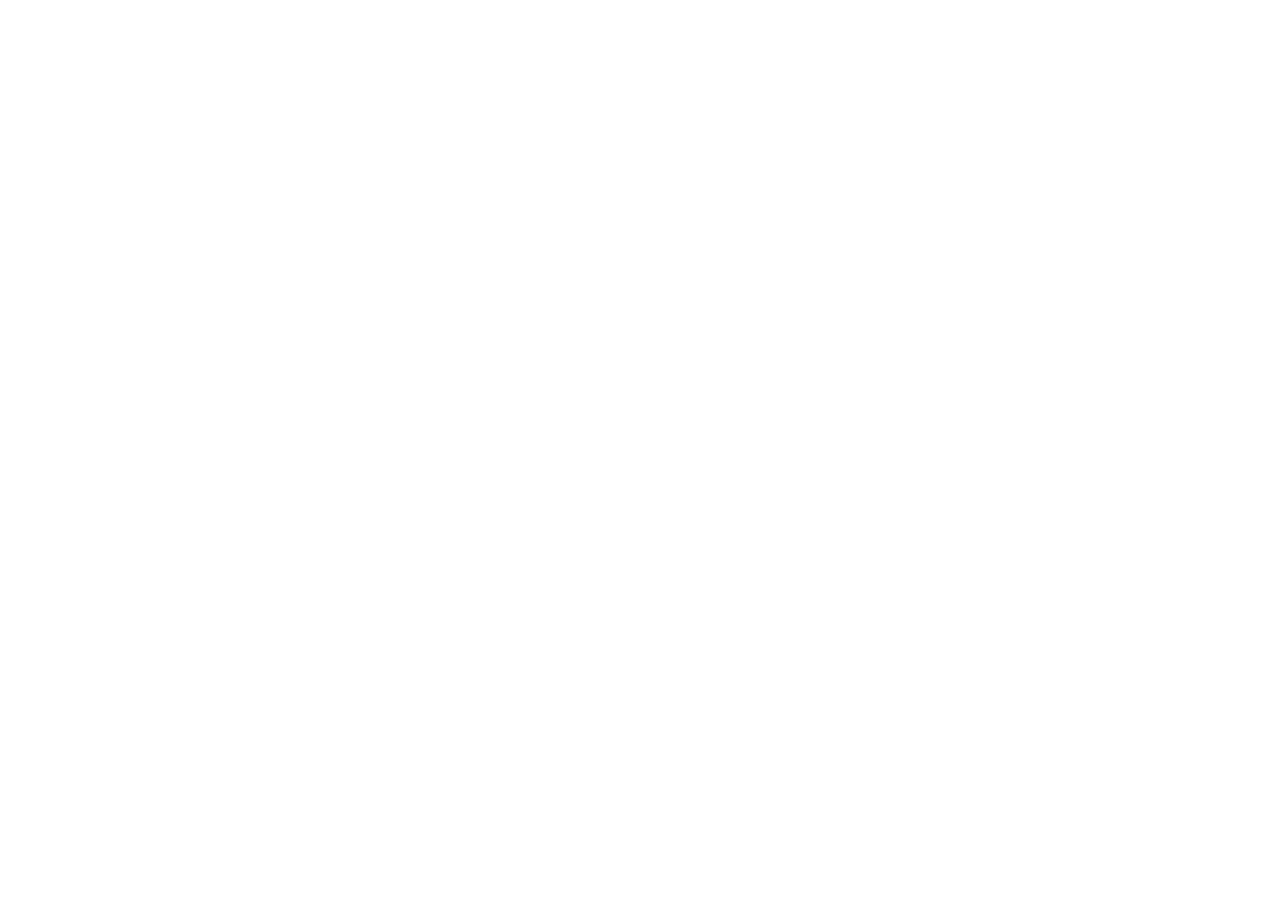
==== index.html @ f1419732 "global first commit" ====
<!DOCTYPE html>
<html lang="en">

<head>
    <meta charset="UTF-8">
    <meta name="viewport" content="width=device-width, initial-scale=1.0">
    <title>E-Charms Store</title>
    <link rel="stylesheet" href="./css/main.css">
</head>

<body>
    <div id="app"></div>

    <script src="./js/config.js"></script>
    <script type="module" src="./js/main.js"></script>
</body>

</html>
---- css/main.css ----
/* Utils */
@import url("./utils/variables.css");

/* Base */
@import url("./base/reset.css");
@import url("./base/typography.css");

/* Layout */
@import url("./layout/layout.css");

/* Components */
@import url("./components/button.css");
@import url("./components/card.css");
@import url("./components/modal.css");
@import url("./components/fashion-gallery.css");

/* Themes */
/* @import url("./themes/dark.css"); */
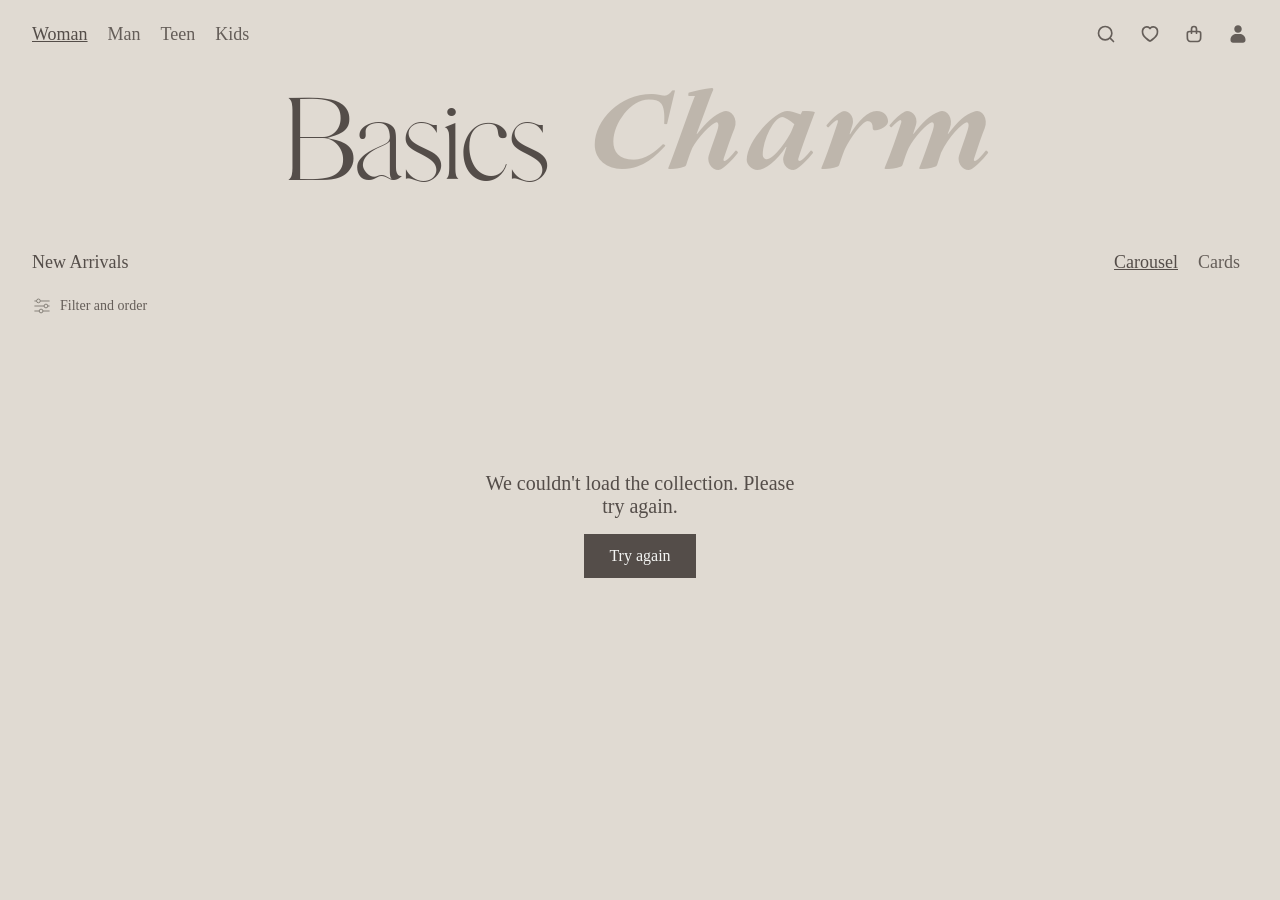
==== commit 093653c9: "feat: mobile-first responsive layout, shared shell and working bag Responsive - Fix horizontal overf" ====
--- a/index.html
+++ b/index.html
@@ -3,16 +3,37 @@
 
 <head>
     <meta charset="UTF-8">
-    <meta name="viewport" content="width=device-width, initial-scale=1.0">
+    <meta name="viewport" content="width=device-width, initial-scale=1.0, viewport-fit=cover">
+    <meta name="theme-color" content="#e0dad2">
+    <meta name="description" content="E-Charms Store: new arrivals in fashion.">
     <title>E-Charms Store</title>
-    <link rel="stylesheet" href="./css/main.css">
+
+    <link rel="preload" href="./assets/fonts/Gallient-Regular.woff2" as="font" type="font/woff2" crossorigin>
+    <link rel="preload" href="./assets/fonts/LovelaceText-Regular.woff2" as="font" type="font/woff2" crossorigin>
+
+    <!-- Utils -->
+    <link rel="stylesheet" href="./css/utils/variables.css">
+    <!-- Base -->
+    <link rel="stylesheet" href="./css/base/reset.css">
+    <link rel="stylesheet" href="./css/base/typography.css">
+    <!-- Layout -->
+    <link rel="stylesheet" href="./css/layout/layout.css">
+    <!-- Components -->
+    <link rel="stylesheet" href="./css/components/button.css">
+    <link rel="stylesheet" href="./css/components/card.css">
+    <link rel="stylesheet" href="./css/components/fashion-gallery.css">
+    <link rel="stylesheet" href="./css/components/favorites.css">
+    <link rel="stylesheet" href="./css/components/profile.css">
+    <link rel="stylesheet" href="./css/components/sheet.css">
+    <link rel="stylesheet" href="./css/components/toast.css">
 </head>
 
 <body>
     <div id="app"></div>
+    <noscript>E-Charms Store needs JavaScript to load the collection.</noscript>
 
     <script src="./js/config.js"></script>
     <script type="module" src="./js/main.js"></script>
 </body>
 
-</html>+</html>
--- a/css/utils/variables.css
+++ b/css/utils/variables.css
@@ -0,0 +1,42 @@
+:root {
+  /* Palette. Text colors are AA (>= 4.5:1) on --back-color. */
+  --back-color: #e0dad2;
+  --font-color: #544d49;
+  --soft-color: #655e59;
+  --other-color: #beb6ac;
+  --surface-color: #f4f5f3;
+  --line-color: rgba(99, 92, 89, 0.16);
+  --scrim-color: rgba(99, 92, 89, 0.22);
+  --shadow-color: #817b74;
+  --accent-color: #b6465f;
+  --alert-color: red;
+
+  /* Sizing */
+  --tap: 44px;
+  --gutter: clamp(16px, 2.5vw, 40px);
+  --gutter-wide: clamp(16px, 5vw, 72px);
+  --safe-bottom: env(safe-area-inset-bottom, 0px);
+  --tabbar-h: 0px;
+
+  /* Product grid, shared by the home grid and the favorites page */
+  --grid-cols: 4;
+  --grid-gap: 24px;
+
+  --motion: 420ms;
+}
+
+/* Breakpoints (media queries can't read custom properties):
+   tablet 900px, phone 560px, grid 1100px */
+@media (max-width: 1100px) {
+  :root {
+    --grid-cols: 3;
+  }
+}
+
+@media (max-width: 560px) {
+  :root {
+    --grid-cols: 2;
+    --grid-gap: 12px;
+    --tabbar-h: 60px;
+  }
+}
--- a/css/base/typography.css
+++ b/css/base/typography.css
@@ -0,0 +1,47 @@
+@font-face {
+  font-family: "Gallient";
+  src: url("../../assets/fonts/Gallient-Regular.woff2") format("woff2");
+  font-weight: normal;
+  font-style: normal;
+  font-display: swap;
+}
+
+@font-face {
+  font-family: "Lovelace";
+  src: url("../../assets/fonts/LovelaceText-Regular.woff2") format("woff2");
+  font-weight: normal;
+  font-style: normal;
+  font-display: swap;
+}
+
+@font-face {
+  font-family: "Lovelace";
+  src: url("../../assets/fonts/LovelaceText-BoldItalic.woff2") format("woff2");
+  font-weight: bold;
+  font-style: italic;
+  font-display: swap;
+}
+
+a {
+  text-decoration: none;
+  color: var(--soft-color);
+  font-size: 18px;
+}
+
+@media (hover: hover) {
+  a:hover {
+    text-decoration: underline;
+    color: var(--font-color);
+  }
+}
+
+.basics {
+  color: var(--font-color);
+  font-family: "Gallient";
+}
+
+.charm {
+  color: var(--other-color);
+  font-family: "Lovelace";
+  font-style: italic;
+}
--- a/css/layout/layout.css
+++ b/css/layout/layout.css
@@ -0,0 +1,410 @@
+.skip-link {
+  position: absolute;
+  top: -100px;
+  left: var(--gutter);
+  z-index: 200;
+  padding: 10px 16px;
+  background: var(--font-color);
+  color: var(--surface-color);
+}
+
+.skip-link:focus {
+  top: 8px;
+}
+
+.site-main {
+  display: block;
+  padding-bottom: calc(var(--tabbar-h) + var(--safe-bottom));
+}
+
+.site-main:focus {
+  outline: none;
+}
+
+/* _____________________________________________________________________ */
+/* Header and navigation */
+/* _____________________________________________________________________ */
+
+.site-header {
+  position: relative;
+  z-index: 30;
+  padding: 12px var(--gutter);
+}
+
+.site-nav {
+  display: flex;
+  align-items: center;
+  justify-content: space-between;
+  gap: 16px;
+}
+
+.nav-links,
+.nav-icons {
+  display: flex;
+  flex-direction: row;
+  align-items: center;
+}
+
+.nav-links {
+  gap: 20px;
+}
+
+/* the 20px glyph sits centered in a 44px target: pull it back to the gutter */
+.nav-icons {
+  margin-right: -12px;
+}
+
+.nav-link {
+  display: inline-flex;
+  align-items: center;
+  min-height: var(--tap);
+}
+
+.nav-link[aria-current="page"] {
+  color: var(--font-color);
+  text-decoration: underline;
+}
+
+.nav-icon {
+  position: relative;
+  display: inline-flex;
+  flex-direction: column;
+  align-items: center;
+  justify-content: center;
+  gap: 3px;
+  width: var(--tap);
+  height: var(--tap);
+  color: var(--soft-color);
+}
+
+.nav-icon[aria-current="page"] {
+  color: var(--font-color);
+}
+
+.nav-icon[aria-current="page"]::after {
+  content: "";
+  position: absolute;
+  bottom: 3px;
+  width: 4px;
+  height: 4px;
+  border-radius: 50%;
+  background: currentColor;
+}
+
+@media (hover: hover) {
+  .nav-icon:hover {
+    color: var(--font-color);
+  }
+}
+
+.nav-icon:active {
+  transform: scale(0.92);
+}
+
+.nav-label {
+  display: none;
+  font-size: 11px;
+  line-height: 1;
+}
+
+.icon {
+  display: block;
+  width: 20px;
+  height: 20px;
+  background-color: currentColor;
+  -webkit-mask: center / contain no-repeat;
+  mask: center / contain no-repeat;
+}
+
+.icon--search {
+  -webkit-mask-image: url("../../assets/icons/search.svg");
+  mask-image: url("../../assets/icons/search.svg");
+}
+
+.icon--love {
+  -webkit-mask-image: url("../../assets/icons/love.svg");
+  mask-image: url("../../assets/icons/love.svg");
+}
+
+.icon--bag {
+  -webkit-mask-image: url("../../assets/icons/bag.svg");
+  mask-image: url("../../assets/icons/bag.svg");
+}
+
+.icon--avatar {
+  -webkit-mask-image: url("../../assets/icons/avatar.svg");
+  mask-image: url("../../assets/icons/avatar.svg");
+}
+
+.nav-badge {
+  position: absolute;
+  top: 3px;
+  right: 0;
+  min-width: 16px;
+  height: 16px;
+  padding: 0 4px;
+  border-radius: 8px;
+  background: var(--font-color);
+  color: var(--surface-color);
+  font-size: 11px;
+  line-height: 16px;
+  text-align: center;
+}
+
+.nav-badge--bump {
+  animation: badge-bump 360ms ease;
+}
+
+@keyframes badge-bump {
+  0% {
+    transform: scale(1);
+  }
+
+  40% {
+    transform: scale(1.4);
+  }
+
+  100% {
+    transform: scale(1);
+  }
+}
+
+.dot {
+  position: absolute;
+  top: 9px;
+  right: 10px;
+  width: 7px;
+  height: 7px;
+  border-radius: 50%;
+  background-color: var(--alert-color);
+}
+
+/* _____________________________________________________________________ */
+/* Search panel */
+/* _____________________________________________________________________ */
+
+.search-panel {
+  position: absolute;
+  top: calc(100% - 4px);
+  left: var(--gutter);
+  right: var(--gutter);
+  z-index: 40;
+  padding: 14px 18px;
+  background: rgba(244, 245, 243, 0.94);
+  border: 1px solid var(--line-color);
+  box-shadow: 0 18px 45px rgba(99, 92, 89, 0.18);
+  opacity: 0;
+  pointer-events: none;
+  visibility: hidden;
+  transform: translateY(-18px);
+  transition:
+    opacity 260ms ease,
+    transform 320ms ease,
+    visibility 0s linear 320ms;
+}
+
+.search-panel--open {
+  opacity: 1;
+  pointer-events: auto;
+  visibility: visible;
+  transform: translateY(0);
+  transition-delay: 0s;
+}
+
+.search-panel__form {
+  width: 100%;
+}
+
+.search-panel__input {
+  display: block;
+  width: 100%;
+  height: 52px;
+  padding: 0 4px;
+  border: 0;
+  border-bottom: 1px solid var(--font-color);
+  border-radius: 0;
+  outline: 0;
+  background: transparent;
+  color: var(--font-color);
+  font-family: "Lovelace", serif;
+  font-size: clamp(22px, 6vw, 28px);
+  line-height: 1;
+  -webkit-appearance: none;
+  appearance: none;
+}
+
+.search-panel__input::placeholder {
+  color: var(--soft-color);
+  opacity: 1;
+}
+
+.search-panel__input:focus-visible {
+  outline: none;
+  border-bottom-width: 2px;
+}
+
+/* _____________________________________________________________________ */
+/* Heroes */
+/* _____________________________________________________________________ */
+
+.hero,
+.page-hero {
+  display: flex;
+  justify-content: center;
+  padding-inline: var(--gutter);
+}
+
+.hero {
+  align-items: center;
+  gap: clamp(16px, 4vw, 40px);
+}
+
+/* "Basics Charm" is ~6.4em wide: 12.5vw keeps it inside the gutters down to 320px */
+.hero > * {
+  font-size: clamp(2.5rem, 12.5vw, 6.5rem);
+}
+
+.page-hero {
+  align-items: baseline;
+  gap: 28px;
+  padding: 8px var(--gutter-wide) 44px;
+}
+
+.page-hero .basics {
+  font-size: clamp(3rem, 9vw, 5.5rem);
+}
+
+.page-hero .charm {
+  font-size: clamp(1.7rem, 6vw, 2.4rem);
+}
+
+/* Empty / error blocks */
+.state {
+  display: flex;
+  flex-direction: column;
+  align-items: center;
+  gap: 16px;
+  padding: 64px var(--gutter);
+  text-align: center;
+}
+
+.state p {
+  max-width: 32ch;
+  color: var(--font-color);
+  font-size: 20px;
+}
+
+/* _____________________________________________________________________ */
+/* Page transitions (View Transitions API, where supported) */
+/* _____________________________________________________________________ */
+
+@media (prefers-reduced-motion: no-preference) {
+  ::view-transition-old(root),
+  ::view-transition-new(root) {
+    animation-duration: 180ms;
+  }
+}
+
+/* _____________________________________________________________________ */
+/* Phone: category chips on top, tab bar at the bottom (thumb zone) */
+/* _____________________________________________________________________ */
+
+@media (max-width: 560px) {
+  .site-header {
+    position: sticky;
+    top: 0;
+    padding: 8px var(--gutter);
+    background-color: var(--back-color);
+  }
+
+  .site-nav {
+    display: block;
+  }
+
+  .nav-links {
+    gap: 8px;
+    margin-inline: calc(var(--gutter) * -1);
+    padding-inline: var(--gutter);
+    overflow-x: auto;
+    scrollbar-width: none;
+    overscroll-behavior-x: contain;
+  }
+
+  .nav-links::-webkit-scrollbar {
+    display: none;
+  }
+
+  .nav-links li {
+    flex: none;
+  }
+
+  .nav-link {
+    padding: 0 18px;
+    border: 1px solid var(--line-color);
+    border-radius: 999px;
+    font-size: 16px;
+  }
+
+  .nav-link[aria-current="page"] {
+    border-color: var(--font-color);
+    background-color: var(--font-color);
+    color: var(--surface-color);
+    text-decoration: none;
+  }
+
+  .nav-icons {
+    position: fixed;
+    right: 0;
+    bottom: 0;
+    left: 0;
+    z-index: 35;
+    display: grid;
+    grid-template-columns: repeat(4, 1fr);
+    margin: 0;
+    padding: 0 8px var(--safe-bottom);
+    border-top: 1px solid var(--line-color);
+    background-color: var(--surface-color);
+  }
+
+  .nav-icon {
+    width: 100%;
+    height: var(--tabbar-h);
+  }
+
+  .nav-icon .icon {
+    width: 24px;
+    height: 24px;
+  }
+
+  .nav-label {
+    display: block;
+  }
+
+  .nav-icon[aria-current="page"]::after {
+    top: 0;
+    bottom: auto;
+    width: 28px;
+    height: 2px;
+    border-radius: 0;
+  }
+
+  .nav-badge {
+    top: 6px;
+    right: calc(50% - 22px);
+  }
+
+  .dot {
+    top: 10px;
+    right: calc(50% - 16px);
+  }
+
+  .search-panel {
+    padding: 8px 14px;
+  }
+
+  .page-hero {
+    flex-direction: column;
+    align-items: center;
+    gap: 4px;
+  }
+}
--- a/css/components/button.css
+++ b/css/components/button.css
@@ -0,0 +1,27 @@
+.btn {
+  display: inline-flex;
+  align-items: center;
+  justify-content: center;
+  min-height: var(--tap);
+  padding: 0 24px;
+  border: 1px solid var(--font-color);
+  background-color: var(--font-color);
+  color: var(--surface-color);
+  font-size: 16px;
+  transition: transform 120ms ease;
+}
+
+.btn--ghost {
+  background-color: transparent;
+  color: var(--font-color);
+}
+
+.btn:active {
+  transform: translateY(1px);
+}
+
+.link-button {
+  min-height: 32px;
+  color: var(--font-color);
+  text-decoration: underline;
+}
--- a/css/components/card.css
+++ b/css/components/card.css
@@ -0,0 +1,270 @@
+/* Product text block, shared by carousel cards and grid tiles */
+
+.credits {
+  position: relative;
+  display: flex;
+  flex-direction: column;
+  gap: 2px;
+  min-width: 0;
+  min-height: 70px;
+  padding: 12px var(--tap) 16px 12px;
+  background-color: var(--back-color);
+}
+
+.card__credit {
+  color: var(--soft-color);
+  font-size: 14px;
+  overflow: hidden;
+  text-overflow: ellipsis;
+  white-space: nowrap;
+}
+
+.card__credit a {
+  display: block;
+  overflow: hidden;
+  color: inherit;
+  font-size: inherit;
+  text-overflow: ellipsis;
+  white-space: nowrap;
+}
+
+/* Always two lines tall, so cards in a row (and their buttons) line up */
+.card__name {
+  display: -webkit-box;
+  min-height: 2.6em;
+  overflow: hidden;
+  color: var(--font-color);
+  font-size: 15px;
+  line-height: 1.3;
+  overflow-wrap: anywhere;
+  -webkit-box-orient: vertical;
+  -webkit-line-clamp: 2;
+  line-clamp: 2;
+}
+
+.price {
+  color: var(--font-color);
+  font-weight: bold;
+  font-variant-numeric: tabular-nums;
+  overflow: hidden;
+  text-overflow: ellipsis;
+  white-space: nowrap;
+}
+
+/* Add to bag sits below the text block, full width of the card */
+.card__actions {
+  padding: 0 12px 16px;
+  background-color: var(--back-color);
+}
+
+.add-to-bag {
+  width: 100%;
+  padding: 0 12px;
+  font-size: 14px;
+}
+
+/* _____________________________________________________________________ */
+/* Favorite toggle: 44px hit area, 22px glyph */
+/* _____________________________________________________________________ */
+
+.favorite-toggle {
+  position: absolute;
+  top: 2px;
+  right: 0;
+  display: grid;
+  place-items: center;
+  width: var(--tap);
+  height: var(--tap);
+  color: var(--soft-color);
+  opacity: 0.8;
+  transition:
+    color 180ms ease,
+    opacity 180ms ease,
+    transform 120ms ease;
+}
+
+.favorite-toggle::before {
+  display: block;
+  width: 22px;
+  height: 22px;
+  background-color: currentColor;
+  content: "";
+  -webkit-mask: url("../../assets/icons/love.svg") center / contain no-repeat;
+  mask: url("../../assets/icons/love.svg") center / contain no-repeat;
+}
+
+.favorite-toggle:active {
+  transform: scale(0.88);
+}
+
+@media (hover: hover) {
+  .favorite-toggle:hover {
+    opacity: 1;
+  }
+}
+
+.favorite-toggle--active {
+  color: var(--accent-color);
+  opacity: 1;
+}
+
+.favorite-toggle--active::before {
+  -webkit-mask-image: url("data:image/svg+xml,%3Csvg viewBox='0 0 24 24' xmlns='http://www.w3.org/2000/svg'%3E%3Cpath d='M12 21.35l-1.45-1.32C5.4 15.36 2 12.28 2 8.5 2 5.42 4.42 3 7.5 3c1.74 0 3.41.81 4.5 2.09C13.09 3.81 14.76 3 16.5 3 19.58 3 22 5.42 22 8.5c0 3.78-3.4 6.86-8.55 11.54L12 21.35z'/%3E%3C/svg%3E");
+  mask-image: url("data:image/svg+xml,%3Csvg viewBox='0 0 24 24' xmlns='http://www.w3.org/2000/svg'%3E%3Cpath d='M12 21.35l-1.45-1.32C5.4 15.36 2 12.28 2 8.5 2 5.42 4.42 3 7.5 3c1.74 0 3.41.81 4.5 2.09C13.09 3.81 14.76 3 16.5 3 19.58 3 22 5.42 22 8.5c0 3.78-3.4 6.86-8.55 11.54L12 21.35z'/%3E%3C/svg%3E");
+}
+
+.favorite-toggle--pop::before {
+  animation: heart-pop 360ms ease;
+}
+
+@keyframes heart-pop {
+  0% {
+    transform: scale(1);
+  }
+
+  40% {
+    transform: scale(1.4);
+  }
+
+  100% {
+    transform: scale(1);
+  }
+}
+
+/* _____________________________________________________________________ */
+/* Carousel card */
+/* _____________________________________________________________________ */
+
+.card {
+  position: relative;
+  flex: 1 1 0;
+  min-width: 0;
+}
+
+.card-box {
+  position: relative;
+  width: 100%;
+  height: 340px;
+  overflow: visible;
+  background-color: var(--surface-color);
+}
+
+.card__image {
+  position: absolute;
+  bottom: 0;
+  left: 0;
+  display: block;
+  width: 100%;
+  height: 100%;
+  object-fit: cover;
+  object-position: center top;
+}
+
+/* Desktop: seven slots, the centre one grows */
+.gallery[data-mode="slots"] .card {
+  flex-grow: 0.85;
+  transition: flex-grow var(--motion) ease;
+}
+
+.gallery[data-mode="slots"] .card--active {
+  z-index: 10;
+  flex-grow: 1.9;
+}
+
+.gallery[data-mode="slots"] .card__image {
+  transition:
+    height var(--motion) ease,
+    box-shadow var(--motion) ease;
+}
+
+.gallery[data-mode="slots"] .card--active .card__image {
+  height: 560px;
+  box-shadow: 0 18px 40px var(--shadow-color);
+}
+
+.gallery[data-mode="slots"] .card:not(.card--active) .credits {
+  padding-right: 12px;
+}
+
+/* Reserve the space but take the controls out of sight, tab order and hit testing */
+.gallery[data-mode="slots"] .card:not(.card--active) .favorite-toggle,
+.gallery[data-mode="slots"] .card:not(.card--active) .card__actions {
+  visibility: hidden;
+}
+
+.gallery--no-transition,
+.gallery--no-transition .card,
+.gallery--no-transition .card__image {
+  transition: none !important;
+}
+
+/* Phone / small sets: native scroll-snap track, one card in focus */
+.gallery[data-mode="snap"] .card {
+  flex: 0 0 var(--snap-w);
+  scroll-snap-align: center;
+  scroll-snap-stop: always;
+  transform: scale(0.92);
+  transform-origin: center top;
+  transition: transform 250ms ease;
+}
+
+.gallery[data-mode="snap"] .card--active {
+  transform: scale(1);
+}
+
+.gallery[data-mode="snap"] .card-box {
+  height: auto;
+  aspect-ratio: 3 / 4;
+}
+
+/* _____________________________________________________________________ */
+/* Grid tile (home grid and favorites) */
+/* _____________________________________________________________________ */
+
+.tile {
+  min-width: 0;
+}
+
+.tile__media {
+  width: 100%;
+  aspect-ratio: 3 / 4;
+  overflow: hidden;
+  background-color: var(--surface-color);
+}
+
+.tile__image {
+  display: block;
+  width: 100%;
+  height: 100%;
+  object-fit: cover;
+  object-position: center top;
+}
+
+/* _____________________________________________________________________ */
+/* Loading skeleton */
+/* _____________________________________________________________________ */
+
+.skeleton {
+  background: linear-gradient(90deg, #e9e4dd 25%, #f1eeea 50%, #e9e4dd 75%);
+  background-size: 200% 100%;
+  animation: shimmer 1.4s ease-in-out infinite;
+}
+
+.skeleton-line {
+  height: 12px;
+  margin-top: 8px;
+}
+
+.skeleton-line--short {
+  width: 45%;
+}
+
+@keyframes shimmer {
+  from {
+    background-position: 200% 0;
+  }
+
+  to {
+    background-position: -200% 0;
+  }
+}
--- a/css/components/fashion-gallery.css
+++ b/css/components/fashion-gallery.css
@@ -0,0 +1,187 @@
+.gallery-section {
+  display: flex;
+  flex-direction: column;
+  overflow: visible;
+}
+
+/* _____________________________________________________________________ */
+/* Menu */
+/* _____________________________________________________________________ */
+
+.menu {
+  display: flex;
+  align-items: flex-start;
+  justify-content: space-between;
+  gap: 12px 16px;
+  padding: 24px var(--gutter) 80px;
+}
+
+.menu__left {
+  display: flex;
+  flex-direction: column;
+  align-items: flex-start;
+  min-width: 0;
+}
+
+/* same height as the layout buttons so both sit on one line */
+.menu__title {
+  display: flex;
+  align-items: center;
+  min-height: var(--tap);
+  color: var(--font-color);
+  font-size: 18px;
+}
+
+.filter {
+  display: inline-flex;
+  align-items: center;
+  gap: 8px;
+  min-height: var(--tap);
+  color: var(--soft-color);
+  font-size: 14px;
+}
+
+.filter-icon {
+  width: 20px;
+  height: 20px;
+}
+
+.filter-count {
+  min-width: 18px;
+  height: 18px;
+  padding: 0 5px;
+  border-radius: 9px;
+  background-color: var(--font-color);
+  color: var(--surface-color);
+  font-size: 12px;
+  line-height: 18px;
+  text-align: center;
+}
+
+.menu__status {
+  display: flex;
+  flex-wrap: wrap;
+  align-items: center;
+  gap: 0 12px;
+  color: var(--soft-color);
+  font-size: 14px;
+}
+
+.disposition {
+  display: flex;
+  gap: 4px;
+}
+
+.disposition button {
+  min-height: var(--tap);
+  padding: 0 8px;
+  color: var(--soft-color);
+  font-size: 18px;
+}
+
+.disposition button[aria-pressed="true"] {
+  color: var(--font-color);
+  text-decoration: underline;
+}
+
+/* _____________________________________________________________________ */
+/* Carousel / gallery */
+/* _____________________________________________________________________ */
+
+.carousel {
+  position: relative;
+  width: 100%;
+}
+
+.carousel__button {
+  position: absolute;
+  top: 50%;
+  z-index: 20;
+  display: grid;
+  place-items: center;
+  width: var(--tap);
+  height: var(--tap);
+  border-radius: 50%;
+  background-color: var(--back-color);
+  box-shadow: 0 2px 12px rgba(99, 92, 89, 0.28);
+  color: var(--font-color);
+  transform: translateY(-50%);
+  transition: opacity 180ms ease;
+}
+
+.carousel__button:disabled {
+  opacity: 0.35;
+  cursor: default;
+}
+
+.carousel__button--prev {
+  left: 12px;
+}
+
+.carousel__button--next {
+  right: 12px;
+}
+
+/* Touch devices swipe, grid has nothing to step through */
+.carousel--grid .carousel__button {
+  display: none;
+}
+
+@media (pointer: coarse) {
+  .carousel__button {
+    display: none;
+  }
+}
+
+.gallery {
+  position: relative;
+  display: flex;
+  flex-direction: row;
+  align-items: flex-end;
+  width: 100%;
+  transform: translateX(var(--carousel-shift, 0));
+  transition: transform var(--motion) ease;
+}
+
+.gallery[data-mode="slots"] {
+  touch-action: pan-y;
+}
+
+.gallery[data-mode="snap"] {
+  --snap-w: clamp(240px, 68vw, 360px);
+  align-items: flex-start;
+  gap: 12px;
+  padding: 12px calc(50% - var(--snap-w) / 2) 16px;
+  overflow-x: auto;
+  overflow-y: hidden;
+  overscroll-behavior-x: contain;
+  scroll-snap-type: x mandatory;
+  scrollbar-width: none;
+  transform: none;
+  transition: none;
+}
+
+.gallery[data-mode="snap"]::-webkit-scrollbar {
+  display: none;
+}
+
+.gallery[data-mode="grid"] {
+  display: grid;
+  grid-template-columns: repeat(var(--grid-cols), minmax(0, 1fr));
+  gap: var(--grid-gap);
+  align-items: start;
+  padding: 24px var(--gutter-wide);
+  transform: none;
+  transition: none;
+}
+
+/* _____________________________________________________________________ */
+/* Tablet and phone: less air above the gallery (the active card no longer
+   grows upward over the menu) */
+/* _____________________________________________________________________ */
+
+@media (max-width: 900px) {
+  .menu {
+    padding-bottom: 16px;
+  }
+}
--- a/css/components/favorites.css
+++ b/css/components/favorites.css
@@ -0,0 +1,27 @@
+.favorites-page {
+  padding-bottom: 80px;
+}
+
+.favorites-section {
+  padding: 0 var(--gutter-wide);
+}
+
+.favorites-grid {
+  display: grid;
+  grid-template-columns: repeat(var(--grid-cols), minmax(0, 1fr));
+  gap: var(--grid-gap);
+}
+
+.favorites-empty {
+  display: flex;
+  flex-direction: column;
+  align-items: center;
+  gap: 12px;
+  padding: 72px 0;
+  text-align: center;
+}
+
+.favorites-empty p {
+  color: var(--font-color);
+  font-size: 24px;
+}
--- a/css/components/profile.css
+++ b/css/components/profile.css
@@ -0,0 +1,140 @@
+.profile-page {
+  padding-bottom: 88px;
+}
+
+.profile-section {
+  display: grid;
+  grid-template-columns: minmax(220px, 320px) minmax(0, 1fr);
+  gap: 28px;
+  padding: 0 var(--gutter-wide);
+}
+
+.profile-summary,
+.profile-panel {
+  border: 1px solid rgba(99, 92, 89, 0.18);
+  background-color: rgba(244, 245, 243, 0.34);
+}
+
+.profile-summary {
+  min-width: 0;
+  padding: 32px 28px;
+}
+
+.profile-avatar {
+  display: inline-flex;
+  width: 72px;
+  height: 72px;
+  align-items: center;
+  justify-content: center;
+  margin-bottom: 24px;
+  border: 1px solid rgba(99, 92, 89, 0.22);
+  border-radius: 50%;
+  background-color: var(--back-color);
+}
+
+.profile-avatar img {
+  width: 30px;
+  height: 30px;
+}
+
+.profile-name {
+  color: var(--font-color);
+  font-family: "Lovelace", serif;
+  font-size: 28px;
+  line-height: 1.15;
+}
+
+.profile-email {
+  margin-top: 8px;
+  color: var(--soft-color);
+  font-size: 15px;
+  overflow-wrap: anywhere;
+}
+
+.profile-link {
+  display: inline-flex;
+  align-items: center;
+  min-height: var(--tap);
+  margin-top: 20px;
+  color: var(--font-color);
+  font-size: 16px;
+}
+
+.profile-details {
+  display: grid;
+  grid-template-columns: repeat(2, minmax(0, 1fr));
+  gap: 28px;
+}
+
+.profile-panel {
+  min-width: 0;
+  padding: 30px;
+}
+
+.profile-label {
+  margin-bottom: 8px;
+  color: var(--soft-color);
+  font-size: 14px;
+  text-transform: uppercase;
+}
+
+.profile-panel h2 {
+  color: var(--font-color);
+  font-family: "Lovelace", serif;
+  font-size: 30px;
+  font-weight: normal;
+  line-height: 1.16;
+}
+
+.profile-list {
+  display: grid;
+  gap: 16px;
+  margin-top: 28px;
+}
+
+.profile-list li {
+  display: flex;
+  justify-content: space-between;
+  gap: 18px;
+  padding-bottom: 14px;
+  border-bottom: 1px solid rgba(99, 92, 89, 0.16);
+  color: var(--font-color);
+}
+
+.profile-list span {
+  min-width: 0;
+}
+
+.profile-list strong {
+  color: var(--soft-color);
+  font-size: 14px;
+  font-weight: normal;
+  white-space: nowrap;
+}
+
+.profile-panel address {
+  margin-top: 28px;
+  color: var(--font-color);
+  font-size: 18px;
+  font-style: normal;
+  line-height: 1.7;
+}
+
+@media (max-width: 900px) {
+  .profile-section,
+  .profile-details {
+    grid-template-columns: 1fr;
+  }
+}
+
+@media (max-width: 560px) {
+  .profile-summary,
+  .profile-panel {
+    padding: 24px 20px;
+  }
+
+  .profile-list li {
+    flex-direction: column;
+    gap: 4px;
+  }
+}
--- a/css/components/sheet.css
+++ b/css/components/sheet.css
@@ -0,0 +1,333 @@
+/* Side panel on desktop, bottom sheet on phones. Used by the bag and the filters. */
+
+.sheet-is-open {
+  overflow: hidden;
+}
+
+.sheet-shell {
+  position: fixed;
+  inset: 0;
+  z-index: 100;
+  pointer-events: none;
+  visibility: hidden;
+  transition: visibility 0s linear 320ms;
+}
+
+.sheet-shell--open {
+  pointer-events: auto;
+  visibility: visible;
+  transition-delay: 0s;
+}
+
+.sheet-backdrop {
+  position: absolute;
+  inset: 0;
+  background: var(--scrim-color);
+  opacity: 0;
+  transition: opacity 260ms ease;
+}
+
+.sheet-shell--open .sheet-backdrop {
+  opacity: 1;
+}
+
+.sheet {
+  position: absolute;
+  top: 0;
+  right: 0;
+  display: flex;
+  flex-direction: column;
+  width: min(420px, 100%);
+  height: 100vh;
+  height: 100dvh;
+  padding: 28px;
+  overflow-y: auto;
+  overscroll-behavior: contain;
+  background: var(--surface-color);
+  border-left: 1px solid rgba(99, 92, 89, 0.18);
+  box-shadow: -24px 0 60px rgba(99, 92, 89, 0.22);
+  color: var(--font-color);
+  transform: translateX(100%);
+  transition: transform 320ms ease;
+}
+
+.sheet-shell--open .sheet {
+  transform: translateX(0);
+}
+
+.sheet__header {
+  display: flex;
+  align-items: center;
+  justify-content: space-between;
+  gap: 20px;
+  padding-bottom: 16px;
+  border-bottom: 1px solid var(--line-color);
+}
+
+.sheet__header h2 {
+  color: var(--font-color);
+  font-family: "Lovelace", serif;
+  font-size: 30px;
+  font-weight: 400;
+  line-height: 1;
+}
+
+.sheet__close {
+  display: grid;
+  place-items: center;
+  width: var(--tap);
+  height: var(--tap);
+  margin-right: -10px;
+  font-size: 32px;
+  line-height: 1;
+}
+
+.sheet__body {
+  display: flex;
+  flex: 1;
+  flex-direction: column;
+  align-items: center;
+  justify-content: center;
+  min-height: 160px;
+}
+
+.sheet__empty {
+  color: var(--soft-color);
+  font-size: 18px;
+}
+
+.sheet__footer {
+  display: flex;
+  gap: 12px;
+  padding-top: 16px;
+  margin-top: auto;
+}
+
+.sheet__footer .btn {
+  flex: 1;
+}
+
+/* Bag */
+.sheet--cart {
+  overflow: hidden;
+}
+
+.sheet__count {
+  color: var(--soft-color);
+  font-size: 20px;
+}
+
+.sheet__body--list {
+  display: block;
+  min-height: 0;
+  overflow-y: auto;
+  overscroll-behavior: contain;
+}
+
+.sheet__empty + .btn {
+  margin-top: 16px;
+}
+
+.sheet__footer--stack {
+  flex-direction: column;
+  gap: 10px;
+  border-top: 1px solid var(--line-color);
+}
+
+.sheet__footer--stack .btn {
+  flex: none;
+}
+
+.cart-total {
+  display: flex;
+  justify-content: space-between;
+  font-size: 18px;
+}
+
+.cart-total strong {
+  font-variant-numeric: tabular-nums;
+}
+
+.cart-note {
+  color: var(--soft-color);
+  font-size: 14px;
+}
+
+.cart-list {
+  display: grid;
+}
+
+.cart-item {
+  display: grid;
+  grid-template-columns: 72px minmax(0, 1fr) auto;
+  gap: 14px;
+  padding: 16px 0;
+  border-bottom: 1px solid var(--line-color);
+}
+
+.cart-item__media {
+  width: 72px;
+  aspect-ratio: 3 / 4;
+  overflow: hidden;
+  background-color: var(--back-color);
+}
+
+.cart-item__image {
+  display: block;
+  width: 100%;
+  height: 100%;
+  object-fit: cover;
+  object-position: center top;
+}
+
+.cart-item__info {
+  min-width: 0;
+}
+
+.cart-item__name {
+  display: -webkit-box;
+  overflow: hidden;
+  color: var(--font-color);
+  font-size: 15px;
+  line-height: 1.3;
+  overflow-wrap: anywhere;
+  -webkit-box-orient: vertical;
+  -webkit-line-clamp: 2;
+  line-clamp: 2;
+}
+
+.cart-item__price {
+  color: var(--soft-color);
+  font-size: 14px;
+  font-variant-numeric: tabular-nums;
+}
+
+.cart-item__side {
+  display: flex;
+  flex-direction: column;
+  align-items: flex-end;
+  justify-content: space-between;
+  font-variant-numeric: tabular-nums;
+}
+
+.qty {
+  display: inline-flex;
+  align-items: center;
+  margin-top: 8px;
+  border: 1px solid rgba(99, 92, 89, 0.32);
+}
+
+.qty__btn {
+  display: grid;
+  place-items: center;
+  width: var(--tap);
+  height: var(--tap);
+  font-size: 20px;
+  line-height: 1;
+}
+
+.qty__btn:active {
+  background-color: var(--line-color);
+}
+
+.qty__btn[aria-disabled="true"] {
+  opacity: 0.35;
+  cursor: default;
+}
+
+.qty__value {
+  min-width: 32px;
+  text-align: center;
+  font-variant-numeric: tabular-nums;
+}
+
+/* Filter form */
+.filter-form {
+  display: flex;
+  flex: 1;
+  flex-direction: column;
+  gap: 24px;
+  padding-top: 20px;
+}
+
+.field-group {
+  min-width: 0;
+  border: 0;
+}
+
+.field-group legend {
+  margin-bottom: 8px;
+  padding: 0;
+  color: var(--soft-color);
+  font-size: 14px;
+  letter-spacing: 0.04em;
+  text-transform: uppercase;
+}
+
+.chips {
+  display: flex;
+  flex-wrap: wrap;
+  gap: 8px;
+}
+
+.choice {
+  position: relative;
+}
+
+.choice input {
+  position: absolute;
+  inset: 0;
+  width: 100%;
+  height: 100%;
+  margin: 0;
+  opacity: 0;
+  cursor: pointer;
+}
+
+.choice span {
+  display: inline-flex;
+  align-items: center;
+  min-height: var(--tap);
+  padding: 0 18px;
+  border: 1px solid rgba(99, 92, 89, 0.32);
+  border-radius: 999px;
+  color: var(--font-color);
+  font-size: 16px;
+}
+
+.choice input:checked + span {
+  border-color: var(--font-color);
+  background-color: var(--font-color);
+  color: var(--surface-color);
+}
+
+.choice input:focus-visible + span {
+  outline: 2px solid var(--font-color);
+  outline-offset: 2px;
+}
+
+@media (max-width: 560px) {
+  .sheet {
+    top: auto;
+    bottom: 0;
+    left: 0;
+    width: 100%;
+    height: auto;
+    max-height: 88vh;
+    max-height: 88dvh;
+    padding: 20px 20px calc(20px + var(--safe-bottom));
+    border-left: 0;
+    border-top: 1px solid rgba(99, 92, 89, 0.18);
+    border-radius: 20px 20px 0 0;
+    box-shadow: 0 -24px 60px rgba(99, 92, 89, 0.22);
+    transform: translateY(100%);
+  }
+
+  .sheet-shell--open .sheet {
+    transform: translateY(0);
+  }
+
+  .sheet__header h2 {
+    font-size: 26px;
+  }
+}
--- a/css/components/toast.css
+++ b/css/components/toast.css
@@ -0,0 +1,50 @@
+.toast {
+  position: fixed;
+  right: 0;
+  bottom: calc(var(--tabbar-h) + var(--safe-bottom) + 16px);
+  left: 0;
+  z-index: 120;
+  display: flex;
+  align-items: center;
+  gap: 12px;
+  width: max-content;
+  max-width: min(92vw, 420px);
+  margin-inline: auto;
+  padding: 6px 6px 6px 18px;
+  background-color: var(--font-color);
+  color: var(--surface-color);
+  font-size: 15px;
+  opacity: 0;
+  visibility: hidden;
+  transform: translateY(24px);
+  transition:
+    opacity 200ms ease,
+    transform 200ms ease,
+    visibility 0s linear 200ms;
+}
+
+.toast--visible {
+  opacity: 1;
+  visibility: visible;
+  transform: translateY(0);
+  transition-delay: 0s;
+}
+
+.toast__action {
+  min-height: var(--tap);
+  padding: 0 14px;
+  color: inherit;
+  font-weight: bold;
+  text-decoration: underline;
+}
+
+/* A bottom sheet fills the lower part of the screen: show the toast on top instead */
+.sheet-is-open .toast {
+  top: calc(env(safe-area-inset-top, 0px) + 16px);
+  bottom: auto;
+  transform: translateY(-24px);
+}
+
+.sheet-is-open .toast--visible {
+  transform: translateY(0);
+}
